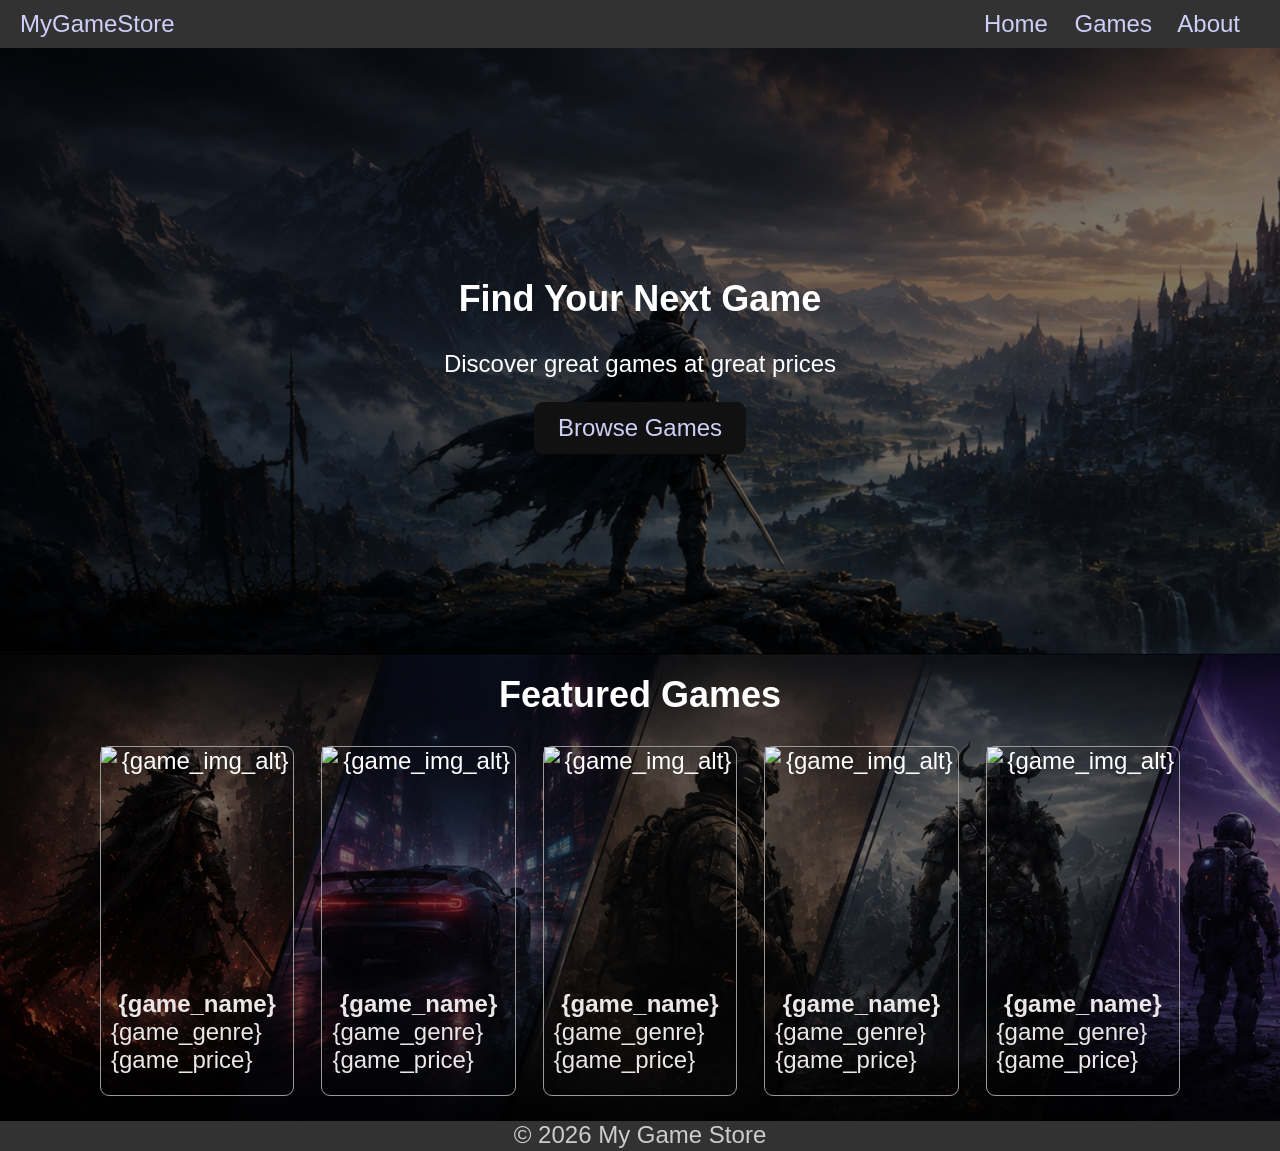
==== GameStore.Frontend/index.html @ b0532fb5 "first commit" ====
<!DOCTYPE html>
<html lang="en">
    <head>
        <meta charset="UTF-8">
        <meta name="viewport" content="width=device-width, initial-scale=1.0">
        <title>My Game Store</title>
        <link rel="stylesheet" href="css/main.css">
        <script src="js/main.js" defer></script>
    </head>
    <body>
        <header>
            <nav>
                <a href="./index.html" class="nav-logo">MyGameStore</a>
                <div class="nav-links">
                    <a href="./index.html">Home</a>
                    <a href="./games.html">Games</a>
                    <a href="./about.html">About</a>
                </div>
            </nav>
        </header>
        <main>
            <section class="hero">
                <h1>Find Your Next Game</h1>
                <p>Discover great games at great prices</p>
                <a href="./games.html" class="btn">Browse Games</a>
            </section>
            <section class="featured">
                <h2>Featured Games</h2>
                <div class="featured-games">
                    <article class="card" id="featured1">
                        <img src="./images/{game_name}.png" alt="{game_img_alt}" />
                        <h4>{game_name}</h4>
                        <p>{game_genre}</p>
                        <p>{game_price}</p>
                    </article>
                    <article class="card" id="featured2">
                        <img src="./images/{game_name}.png" alt="{game_img_alt}" />
                        <h4>{game_name}</h4>
                        <p>{game_genre}</p>
                        <p>{game_price}</p>
                    </article>
                    <article class="card" id="featured3">
                        <img src="./images/{game_name}.png" alt="{game_img_alt}" />
                        <h4>{game_name}</h4>
                        <p>{game_genre}</p>
                        <p>{game_price}</p>
                    </article>
                    <article class="card" id="featured4">
                        <img src="./images/{game_name}.png" alt="{game_img_alt}" />
                        <h4>{game_name}</h4>
                        <p>{game_genre}</p>
                        <p>{game_price}</p>
                    </article>
                    <article class="card" id="featured5">
                        <img src="./images/{game_name}.png" alt="{game_img_alt}" />
                        <h4>{game_name}</h4>
                        <p>{game_genre}</p>
                        <p>{game_price}</p>
                    </article>
                </div>
            </section>
        </main>
        <footer>
            <p>&copy; 2026 My Game Store</p>
        </footer>
    </body>
</html>
---- GameStore.Frontend/css/main.css ----
* {
    box-sizing: border-box;
}

:root {
    --scrollbar-track: #1e1e1e;
    --scrollbar-thumb: #4a4a4a;
    --scrollbar-thumb-hover: #606060;
}

html {
    scrollbar-width: thin;
    scrollbar-color: var(--scrollbar-thumb) var(--scrollbar-track);
}

html::-webkit-scrollbar {
    width: 10px;
    height: 10px;
}

html::-webkit-scrollbar-track {
    background: var(--scrollbar-track);
}

html::-webkit-scrollbar-thumb {
    background: var(--scrollbar-thumb);
    border-radius: 5px;
}

html::-webkit-scrollbar-thumb:hover {
    background: var(--scrollbar-thumb-hover);
}

body html {
    margin: 0;
    padding: 0;
}

body {
    background-color: #b6b6b6;
    color: #000000;
    font-family: Arial, Helvetica, sans-serif;
    font-size: 1.5rem;
    margin: 0;
    display: flex;
    flex-direction: column;
    min-height: 100vh;
}

body a {
    text-decoration: none;
}

header {
    background-color: #333232;
    color: #ccc;
    position: sticky;
    top: 0;
    z-index: 1000;
}

header a {
    color: #cfcef8;
}

header a:hover {
    color: #1c9bc2;
}

header a:active {
    color: #803025;
}

nav {
    padding: 10px 20px;
    display: flex;
    justify-content: space-between;
}

.nav-links a {
    margin-right: 20px;
}

main {
    margin: 0;
    flex-grow: 1;
}

.hero {
    padding: 200px 40px;
    text-align: center;
    color: #fff;
    background-image: linear-gradient(rgba(0, 0, 0, 0.5), rgba(0, 0, 0, 0.5)), url(./../images/main-bg.png);
    background-size: cover;
    margin: 0;
}

.hero a {
    display: inline-block;
    padding: 12px 24px;
    background-color: #111;
    color: #cfcef8;
    border-radius: 9px;
}

.featured {
    text-align: center;
    color: #fff;
    padding-bottom: 25px;
    background-image: linear-gradient(rgba(0, 0, 0, 0.5), rgba(0, 0, 0, 0.5)), url(./../images/featured-bg.png);
    background-size: cover;
}

.featured h2 {
    margin: 0 0 30px;
    padding-top: 20px;
}

.featured-games {
    display: flex;
    flex-direction: row;
    justify-content: space-between;
    gap: 20px;
    margin: 0 100px 0;
}

.card {
    background-color: rgba(0, 0, 0, 0.05);
    border-radius: 9px;
    height: 350px;
    width: 18%;
    border: 1px solid #999;
    display: flex;
    flex-direction: column;
}

.card img {
    width: 100%;
    height: 70%;
    padding: auto;
    overflow: hidden;
    text-overflow: ellipsis;
    white-space: normal;
    object-fit: fill;
}

.card p {
    text-align: justify;
}

.card h4 {
    text-align: center;
    margin-top: auto;
}

.card h4, .card p {
    margin: 0;
    padding: 0 10px 0;
    color: #ebe7e7;
}

footer {
    background-color: #333232;
    color: #ccc;
    text-align: center;
    width: 100%;
    height: 30px;
}

footer p {
    margin: 0;
    padding: 0;
}
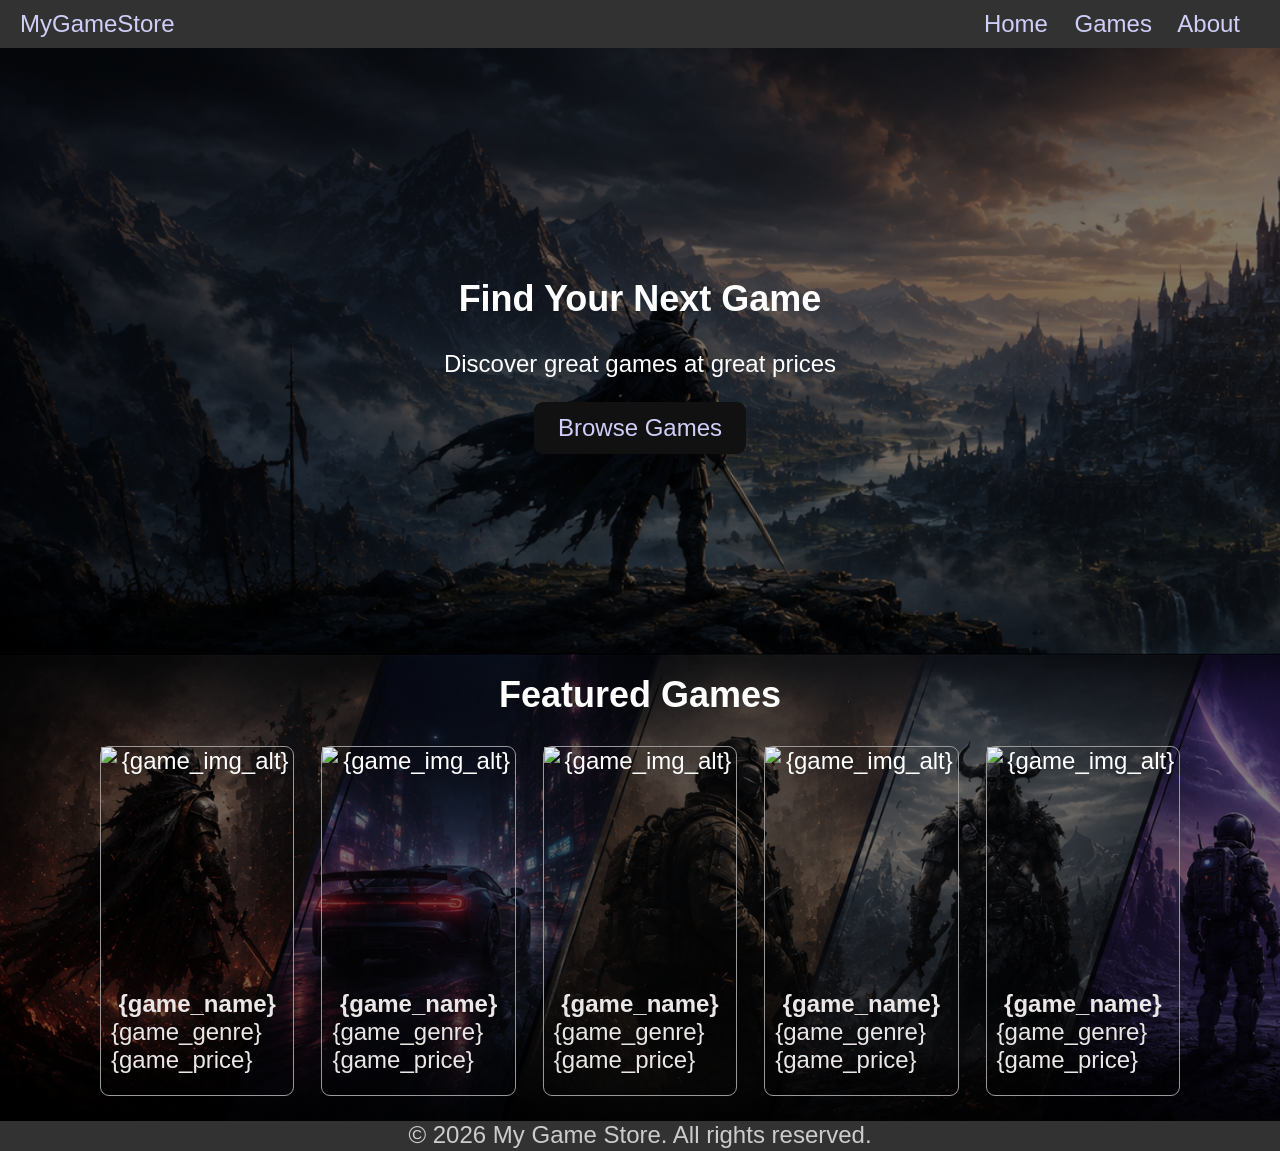
==== commit a18a89d6: "created about and games pages" ====
--- a/GameStore.Frontend/index.html
+++ b/GameStore.Frontend/index.html
@@ -18,7 +18,7 @@
                 </div>
             </nav>
         </header>
-        <main>
+        <main class="home-page">
             <section class="hero">
                 <h1>Find Your Next Game</h1>
                 <p>Discover great games at great prices</p>
@@ -61,7 +61,7 @@
             </section>
         </main>
         <footer>
-            <p>&copy; 2026 My Game Store</p>
+            <p>&copy; 2026 My Game Store. All rights reserved.</p>
         </footer>
     </body>
 </html>
--- a/GameStore.Frontend/css/main.css
+++ b/GameStore.Frontend/css/main.css
@@ -81,7 +81,7 @@
     margin-right: 20px;
 }
 
-main {
+.home-page, .games-page, .about-page {
     margin: 0;
     flex-grow: 1;
 }
@@ -126,7 +126,7 @@
 
 .card {
     background-color: rgba(0, 0, 0, 0.05);
-    border-radius: 9px;
+    border-radius: 9px; 
     height: 350px;
     width: 18%;
     border: 1px solid #999;
@@ -170,4 +170,69 @@
 footer p {
     margin: 0;
     padding: 0;
+}
+
+.about-page {
+    background-image: linear-gradient(rgba(0, 0, 0, 0.75), rgba(0, 0, 0, 0.75)), url("./../images/about_page_bg.png");
+    background-size: cover;
+    color: #ddd;
+}
+
+.about-page ul {
+    list-style-type: none;
+}
+
+.about-hero,
+.about-story,
+.about-values {
+    text-align: center;
+    padding: 40px 20px;
+    margin: 0 auto;
+    width: 70%;
+}
+
+.games-page {
+    background-image: linear-gradient(rgba(0, 0, 0, 0.75), rgba(0, 0, 0, 0.75)), url("./../images/games_page_bg.png");
+    background-attachment: fixed;
+    background-position: center;
+    background-repeat: no-repeat;
+    background-size: cover;
+    color: #ddd;
+}
+
+.games-list {
+    text-align: center;
+}
+
+.game-card {
+    margin: 10px auto;
+    padding: 10px;
+    display: flex;
+    flex-direction: row;
+    width: 90%;
+    height: 250px;
+    background-color: rgba(25, 25, 25, 0.9);
+    border-radius: 9px;
+}
+
+.game-card img {
+    width: 250px;
+    border: 1px solid #ddd;
+    border-radius: 9px;
+}
+
+.game-card h3 {
+    color: #ddd;
+    margin-top: 0;
+}
+
+.game-card p {
+    margin: 0;
+    color: #ddd;
+}
+
+.game-card div {
+    margin: auto 15px;
+    padding-left: 15px;
+    text-align: left;
 }
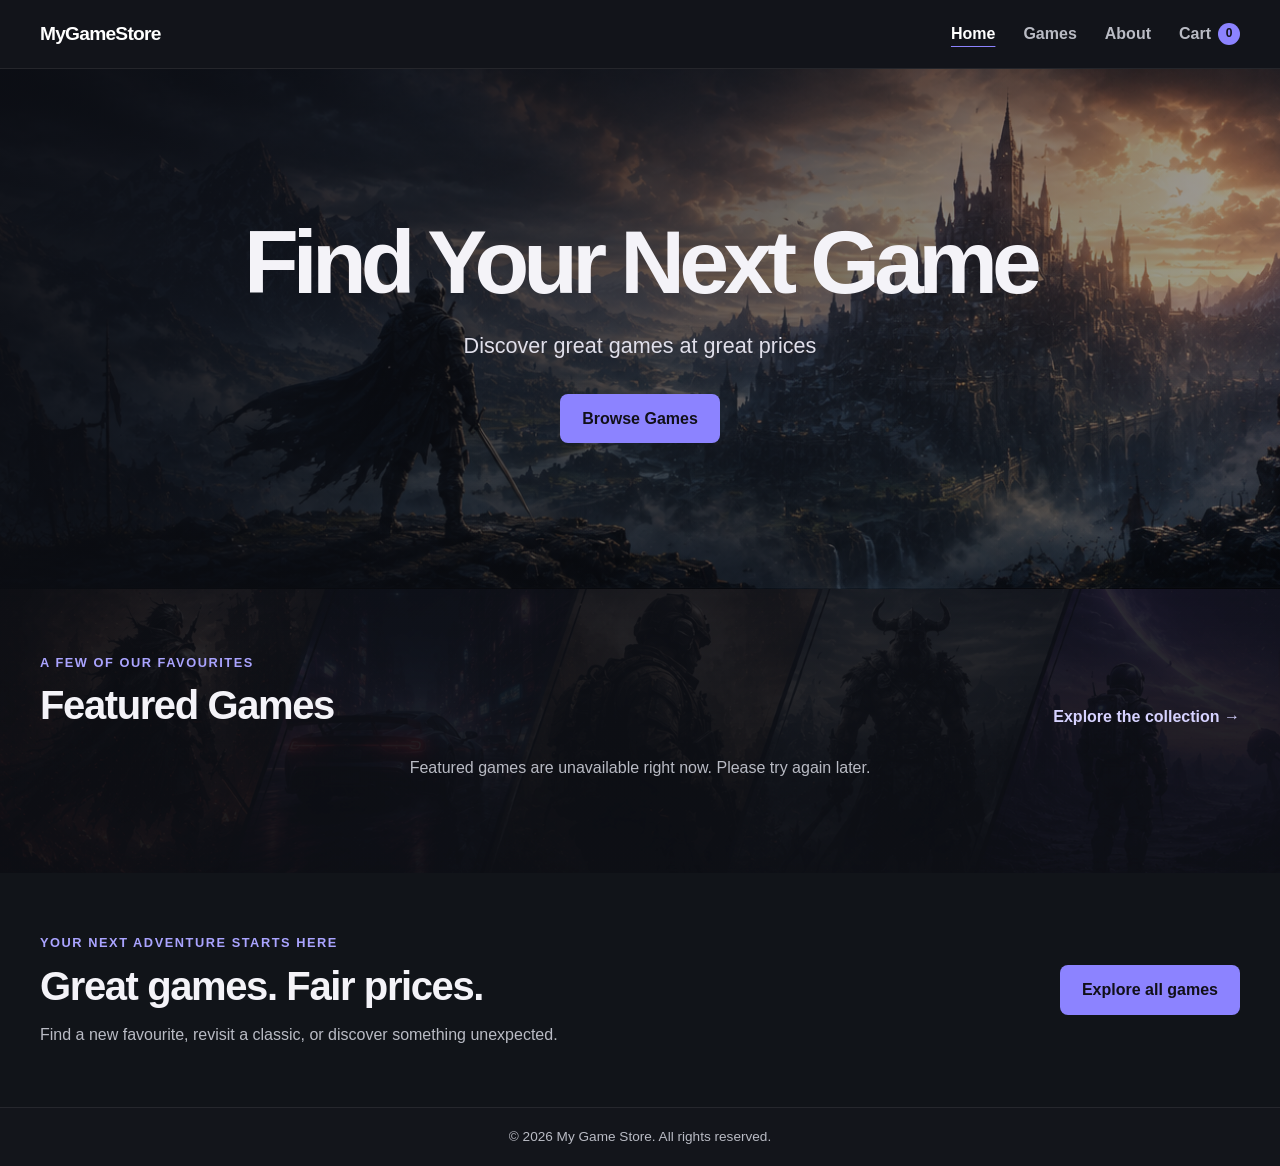
==== commit 0c71cd0e: "Completed Frontend" ====
--- a/GameStore.Frontend/index.html
+++ b/GameStore.Frontend/index.html
@@ -3,7 +3,7 @@
     <head>
         <meta charset="UTF-8">
         <meta name="viewport" content="width=device-width, initial-scale=1.0">
-        <title>My Game Store</title>
+        <title>Home - My Game Store</title>
         <link rel="stylesheet" href="css/main.css">
         <script src="js/main.js" defer></script>
     </head>
@@ -12,9 +12,10 @@
             <nav>
                 <a href="./index.html" class="nav-logo">MyGameStore</a>
                 <div class="nav-links">
-                    <a href="./index.html">Home</a>
+                    <a href="./index.html" aria-current="page">Home</a>
                     <a href="./games.html">Games</a>
                     <a href="./about.html">About</a>
+                    <a href="./cart.html" class="cart-link">Cart <span id="cart-count" class="cart-count">0</span></a>
                 </div>
             </nav>
         </header>
@@ -25,39 +26,23 @@
                 <a href="./games.html" class="btn">Browse Games</a>
             </section>
             <section class="featured">
-                <h2>Featured Games</h2>
-                <div class="featured-games">
-                    <article class="card" id="featured1">
-                        <img src="./images/{game_name}.png" alt="{game_img_alt}" />
-                        <h4>{game_name}</h4>
-                        <p>{game_genre}</p>
-                        <p>{game_price}</p>
-                    </article>
-                    <article class="card" id="featured2">
-                        <img src="./images/{game_name}.png" alt="{game_img_alt}" />
-                        <h4>{game_name}</h4>
-                        <p>{game_genre}</p>
-                        <p>{game_price}</p>
-                    </article>
-                    <article class="card" id="featured3">
-                        <img src="./images/{game_name}.png" alt="{game_img_alt}" />
-                        <h4>{game_name}</h4>
-                        <p>{game_genre}</p>
-                        <p>{game_price}</p>
-                    </article>
-                    <article class="card" id="featured4">
-                        <img src="./images/{game_name}.png" alt="{game_img_alt}" />
-                        <h4>{game_name}</h4>
-                        <p>{game_genre}</p>
-                        <p>{game_price}</p>
-                    </article>
-                    <article class="card" id="featured5">
-                        <img src="./images/{game_name}.png" alt="{game_img_alt}" />
-                        <h4>{game_name}</h4>
-                        <p>{game_genre}</p>
-                        <p>{game_price}</p>
-                    </article>
+                <div class="section-heading">
+                    <div>
+                        <p class="eyebrow">A few of our favourites</p>
+                        <h2>Featured Games</h2>
+                    </div>
+                    <a class="text-link" href="./games.html">Explore the collection <span aria-hidden="true">&rarr;</span></a>
                 </div>
+                <p class="status-message" id="featured-status" role="status" aria-live="polite">Loading games...</p>
+                <div class="featured-games" id="featured-games"></div>
+            </section>
+            <section class="home-promo">
+                <div>
+                    <p class="eyebrow">Your next adventure starts here</p>
+                    <h2>Great games. Fair prices.</h2>
+                    <p>Find a new favourite, revisit a classic, or discover something unexpected.</p>
+                </div>
+                <a href="./games.html" class="btn">Explore all games</a>
             </section>
         </main>
         <footer>
--- a/GameStore.Frontend/css/main.css
+++ b/GameStore.Frontend/css/main.css
@@ -3,12 +3,21 @@
 }
 
 :root {
+    color-scheme: dark;
+    --page-bg: #111419;
+    --panel-bg: #1b2028;
+    --panel-border: rgba(255, 255, 255, 0.1);
+    --text: #f4f3f8;
+    --muted: #b9bbc4;
+    --accent: #8c83ff;
+    --accent-hover: #aaa4ff;
     --scrollbar-track: #1e1e1e;
     --scrollbar-thumb: #4a4a4a;
     --scrollbar-thumb-hover: #606060;
 }
 
 html {
+    min-width: 320px;
     scrollbar-width: thin;
     scrollbar-color: var(--scrollbar-thumb) var(--scrollbar-track);
 }
@@ -31,208 +40,775 @@
     background: var(--scrollbar-thumb-hover);
 }
 
-body html {
-    margin: 0;
-    padding: 0;
-}
-
 body {
-    background-color: #b6b6b6;
-    color: #000000;
-    font-family: Arial, Helvetica, sans-serif;
-    font-size: 1.5rem;
+    min-height: 100vh;
     margin: 0;
     display: flex;
     flex-direction: column;
-    min-height: 100vh;
-}
-
-body a {
+    background: var(--page-bg);
+    color: var(--text);
+    font-family: Arial, Helvetica, sans-serif;
+    font-size: 16px;
+    line-height: 1.6;
+}
+
+a {
+    color: inherit;
     text-decoration: none;
 }
 
+a:focus-visible,
+button:focus-visible,
+input:focus-visible,
+select:focus-visible {
+    outline: 3px solid var(--accent-hover);
+    outline-offset: 3px;
+}
+
 header {
-    background-color: #333232;
-    color: #ccc;
     position: sticky;
     top: 0;
-    z-index: 1000;
-}
-
-header a {
-    color: #cfcef8;
-}
-
-header a:hover {
-    color: #1c9bc2;
-}
-
-header a:active {
-    color: #803025;
+    z-index: 10;
+    border-bottom: 1px solid rgba(255, 255, 255, 0.08);
+    background: rgba(19, 21, 27, 0.96);
+    backdrop-filter: blur(12px);
 }
 
 nav {
-    padding: 10px 20px;
+    width: min(1200px, calc(100% - 48px));
+    min-height: 68px;
+    margin: 0 auto;
+    display: flex;
+    align-items: center;
+    justify-content: space-between;
+    gap: 24px;
+}
+
+.nav-logo {
+    color: #fff;
+    font-size: 1.2rem;
+    font-weight: 800;
+    letter-spacing: -0.04em;
+}
+
+.nav-links {
+    display: flex;
+    align-items: center;
+    gap: 28px;
+}
+
+.nav-links a {
+    color: var(--muted);
+    font-weight: 600;
+    transition: color 150ms ease;
+}
+
+.nav-links a:hover,
+.nav-links a[aria-current="page"] {
+    color: #fff;
+}
+
+.nav-links a[aria-current="page"] {
+    text-decoration: underline;
+    text-decoration-color: var(--accent);
+    text-underline-offset: 7px;
+}
+
+.cart-link {
+    display: inline-flex;
+    align-items: center;
+    gap: 7px;
+}
+
+.cart-count {
+    min-width: 22px;
+    height: 22px;
+    padding: 0 6px;
+    display: inline-flex;
+    align-items: center;
+    justify-content: center;
+    border-radius: 999px;
+    background: var(--accent);
+    color: #111019;
+    font-size: 0.75rem;
+    font-weight: 800;
+}
+
+main {
+    flex: 1;
+}
+
+.hero {
+    min-height: 520px;
+    padding: 112px 24px;
+    display: grid;
+    justify-items: center;
+    align-content: center;
+    text-align: center;
+    background:
+        linear-gradient(90deg, rgba(12, 14, 20, 0.88), rgba(12, 14, 20, 0.38)),
+        url("../images/main-bg.png") center 45% / cover;
+}
+
+.hero h1 {
+    max-width: 800px;
+    margin: 0;
+    font-size: clamp(2.8rem, 7vw, 5.6rem);
+    line-height: 1.05;
+    letter-spacing: -0.065em;
+}
+
+.hero p {
+    margin: 20px 0 30px;
+    color: #e0dfea;
+    font-size: clamp(1.05rem, 2vw, 1.35rem);
+}
+
+.btn {
+    display: inline-flex;
+    min-height: 48px;
+    align-items: center;
+    justify-content: center;
+    padding: 12px 22px;
+    border: 0;
+    border-radius: 8px;
+    background: var(--accent);
+    color: #111019;
+    font: inherit;
+    font-weight: 750;
+    cursor: pointer;
+    transition: background 150ms ease, transform 150ms ease;
+}
+
+.btn:hover {
+    background: var(--accent-hover);
+    transform: translateY(-1px);
+}
+
+.featured {
+    padding: 64px max(24px, calc((100% - 1200px) / 2)) 72px;
+    background:
+        linear-gradient(rgba(13, 15, 21, 0.87), rgba(13, 15, 21, 0.94)),
+        url("../images/featured-bg.png") center / cover;
+}
+
+.section-heading {
+    margin-bottom: 26px;
+    display: flex;
+    align-items: end;
+    justify-content: space-between;
+    gap: 20px;
+}
+
+.section-heading h2,
+.home-promo h2,
+.about-page h1,
+.about-page h2,
+.catalog-heading h1 {
+    margin: 0;
+    line-height: 1.2;
+    letter-spacing: -0.035em;
+}
+
+.section-heading h2,
+.home-promo h2,
+.about-page h2,
+.catalog-heading h1 {
+    font-size: clamp(1.8rem, 4vw, 2.5rem);
+}
+
+.eyebrow {
+    margin: 0 0 8px;
+    color: var(--accent-hover);
+    font-size: 0.8rem;
+    font-weight: 800;
+    letter-spacing: 0.12em;
+    text-transform: uppercase;
+}
+
+.text-link {
+    color: #d6d2ff;
+    font-weight: 700;
+    white-space: nowrap;
+}
+
+.text-link:hover {
+    color: #fff;
+}
+
+.featured-games {
+    display: grid;
+    grid-template-columns: repeat(5, minmax(0, 1fr));
+    gap: 18px;
+}
+
+.game-card {
+    display: block;
+    color: inherit;
+    min-width: 0;
+    overflow: hidden;
+    border: 1px solid var(--panel-border);
+    border-radius: 12px;
+    background: var(--panel-bg);
+    box-shadow: 0 10px 28px rgba(0, 0, 0, 0.16);
+}
+
+.game-card:hover {
+    border-color: rgba(170, 164, 255, 0.7);
+    transform: translateY(-3px);
+}
+
+.game-card:focus-visible {
+    outline: 3px solid var(--accent-hover);
+    outline-offset: 3px;
+}
+
+.game-card img {
+    display: block;
+    width: 100%;
+    height: 220px;
+    object-fit: cover;
+    background: #252a33;
+}
+
+.game-details {
+    padding: 17px 18px 19px;
+}
+
+.game-details h3 {
+    margin: 0 0 6px;
+    color: #fff;
+    font-size: 1.1rem;
+    line-height: 1.35;
+}
+
+.game-details p {
+    margin: 3px 0 0;
+    color: var(--muted);
+}
+
+.game-details .game-genre {
+    font-size: 0.9rem;
+}
+
+.game-details .game-price {
+    margin-top: 11px;
+    color: #d7d2ff;
+    font-size: 1.12rem;
+    font-weight: 750;
+}
+
+.game-details .game-release-date {
+    margin-top: 7px;
+    font-size: 0.85rem;
+}
+
+.featured-card img {
+    height: 190px;
+}
+
+.featured-card .game-details {
+    padding: 14px;
+}
+
+.featured-card .game-details h3 {
+    font-size: 1rem;
+}
+
+.featured-card .game-details .game-price {
+    margin-top: 7px;
+}
+
+.status-message {
+    margin: 20px 0;
+    color: var(--muted);
+    text-align: center;
+}
+
+.status-message[hidden],
+.catalog-error[hidden] {
+    display: none;
+}
+
+.home-promo {
+    width: min(1200px, calc(100% - 48px));
+    margin: 0 auto;
+    padding: 60px 0;
+    display: flex;
+    align-items: center;
+    justify-content: space-between;
+    gap: 28px;
+}
+
+.home-promo p:not(.eyebrow) {
+    max-width: 560px;
+    margin: 12px 0 0;
+    color: var(--muted);
+}
+
+footer {
+    padding: 18px 24px;
+    border-top: 1px solid rgba(255, 255, 255, 0.08);
+    background: #13151b;
+    color: var(--muted);
+    text-align: center;
+    font-size: 0.85rem;
+}
+
+footer p {
+    margin: 0;
+}
+
+.games-page {
+    background:
+        linear-gradient(rgba(12, 14, 19, 0.82), rgba(12, 14, 19, 0.94)),
+        url("../images/games_page_bg.png") center / cover fixed;
+}
+
+.games-list {
+    width: min(1200px, calc(100% - 48px));
+    margin: 0 auto;
+    padding: 64px 0 80px;
+}
+
+.catalog-heading {
+    margin-bottom: 30px;
+    text-align: center;
+}
+
+.catalog-heading > p:last-child {
+    margin: 12px 0 0;
+    color: var(--muted);
+}
+
+.catalog-toolbar {
+    padding: 18px;
+    display: grid;
+    grid-template-columns: minmax(220px, 1fr) minmax(160px, 0.55fr) minmax(190px, 0.65fr);
+    align-items: end;
+    gap: 16px;
+    border: 1px solid var(--panel-border);
+    border-radius: 12px;
+    background: rgba(25, 29, 37, 0.9);
+}
+
+.catalog-toolbar label {
+    display: grid;
+    gap: 7px;
+    color: #e4e3ec;
+    font-size: 0.9rem;
+    font-weight: 700;
+}
+
+.catalog-toolbar input,
+.catalog-toolbar select {
+    width: 100%;
+    min-height: 44px;
+    padding: 9px 12px;
+    border: 1px solid #414653;
+    border-radius: 7px;
+    background: #171a21;
+    color: var(--text);
+    font: inherit;
+    font-weight: 400;
+}
+
+.catalog-toolbar input::placeholder {
+    color: #9296a2;
+}
+
+.catalog-count {
+    margin: 18px 0 12px;
+    color: var(--muted);
+    font-size: 0.9rem;
+}
+
+.game-cards {
+    display: grid;
+    grid-template-columns: repeat(3, minmax(0, 1fr));
+    gap: 20px;
+}
+
+.catalog-error {
+    padding: 24px;
+    border: 1px solid rgba(255, 145, 145, 0.35);
+    border-radius: 10px;
+    background: rgba(88, 35, 43, 0.35);
+    text-align: center;
+}
+
+.catalog-error p {
+    margin: 0 0 18px;
+    color: #ffdada;
+}
+
+.detail-page,
+.cart-page {
+    min-height: 100%;
+    background:
+        linear-gradient(rgba(12, 14, 19, 0.88), rgba(12, 14, 19, 0.95)),
+        url("../images/games_page_bg.png") center / cover fixed;
+}
+
+.detail-content,
+.cart-content {
+    width: min(1040px, calc(100% - 48px));
+    margin: 0 auto;
+    padding: 54px 0 80px;
+}
+
+.back-link {
+    display: inline-block;
+    margin-bottom: 22px;
+    color: #d6d2ff;
+    font-weight: 700;
+}
+
+.back-link:hover {
+    color: #fff;
+}
+
+.game-detail {
+    overflow: hidden;
+    display: grid;
+    grid-template-columns: minmax(260px, 0.9fr) minmax(0, 1.1fr);
+    border: 1px solid var(--panel-border);
+    border-radius: 14px;
+    background: rgba(27, 32, 40, 0.96);
+}
+
+.detail-image {
+    display: block;
+    width: 100%;
+    height: 100%;
+    min-height: 440px;
+    object-fit: cover;
+    background: #252a33;
+}
+
+.detail-information {
+    padding: clamp(26px, 5vw, 54px);
+    align-self: center;
+}
+
+.detail-information h1,
+.cart-content > h1 {
+    margin: 0;
+    font-size: clamp(2rem, 5vw, 3.4rem);
+    line-height: 1.1;
+    letter-spacing: -0.05em;
+}
+
+.detail-price {
+    margin: 20px 0 0;
+    color: #d7d2ff;
+    font-size: 1.7rem;
+    font-weight: 800;
+}
+
+.detail-release-date,
+.detail-description {
+    color: var(--muted);
+}
+
+.detail-description {
+    margin: 24px 0;
+    font-size: 1.05rem;
+}
+
+.cart-notice {
+    min-height: 1.5em;
+    margin: 14px 0 0;
+    color: #c9ffc9;
+}
+
+.cart-content > .eyebrow {
+    margin-bottom: 6px;
+}
+
+.cart-content > h1 {
+    margin-bottom: 28px;
+}
+
+.cart-layout {
+    display: grid;
+    grid-template-columns: minmax(0, 1fr) 300px;
+    align-items: start;
+    gap: 24px;
+}
+
+.cart-items {
+    display: grid;
+    gap: 14px;
+}
+
+.cart-item {
+    padding: 18px 20px;
+    display: flex;
+    align-items: center;
+    justify-content: space-between;
+    gap: 18px;
+    border: 1px solid var(--panel-border);
+    border-radius: 10px;
+    background: rgba(27, 32, 40, 0.94);
+}
+
+.cart-item-info h2 {
+    margin: 0;
+    color: #fff;
+    font-size: 1.1rem;
+}
+
+.cart-item-info p {
+    margin: 4px 0 0;
+    color: var(--muted);
+}
+
+.cart-item-controls {
+    display: flex;
+    align-items: center;
+    gap: 16px;
+}
+
+.cart-item-controls label {
+    display: grid;
+    gap: 3px;
+    color: var(--muted);
+    font-size: 0.78rem;
+}
+
+.cart-item-controls input {
+    width: 68px;
+    min-height: 38px;
+    padding: 6px 8px;
+    border: 1px solid #414653;
+    border-radius: 6px;
+    background: #171a21;
+    color: var(--text);
+    font: inherit;
+}
+
+.cart-item-total {
+    min-width: 72px;
+    color: #d7d2ff;
+    text-align: right;
+}
+
+.remove-item {
+    padding: 6px 0;
+    border: 0;
+    background: transparent;
+    color: #ffb6b6;
+    font: inherit;
+    cursor: pointer;
+}
+
+.remove-item:hover {
+    color: #fff;
+    text-decoration: underline;
+}
+
+.cart-summary {
+    padding: 22px;
+    border: 1px solid var(--panel-border);
+    border-radius: 10px;
+    background: rgba(27, 32, 40, 0.94);
+}
+
+.cart-summary h2 {
+    margin: 0 0 18px;
+    font-size: 1.2rem;
+}
+
+.summary-row {
+    padding: 14px 0;
     display: flex;
     justify-content: space-between;
-}
-
-.nav-links a {
-    margin-right: 20px;
-}
-
-.home-page, .games-page, .about-page {
-    margin: 0;
-    flex-grow: 1;
-}
-
-.hero {
-    padding: 200px 40px;
+    border-top: 1px solid var(--panel-border);
+    color: #fff;
+}
+
+.cart-summary > p {
+    margin: 0 0 18px;
+    color: var(--muted);
+    font-size: 0.85rem;
+}
+
+.cart-summary .btn {
+    width: 100%;
+}
+
+.cart-empty {
+    padding: 36px 24px;
+    border: 1px solid var(--panel-border);
+    border-radius: 12px;
+    background: rgba(27, 32, 40, 0.85);
     text-align: center;
-    color: #fff;
-    background-image: linear-gradient(rgba(0, 0, 0, 0.5), rgba(0, 0, 0, 0.5)), url(./../images/main-bg.png);
-    background-size: cover;
-    margin: 0;
-}
-
-.hero a {
-    display: inline-block;
-    padding: 12px 24px;
-    background-color: #111;
-    color: #cfcef8;
-    border-radius: 9px;
-}
-
-.featured {
-    text-align: center;
-    color: #fff;
-    padding-bottom: 25px;
-    background-image: linear-gradient(rgba(0, 0, 0, 0.5), rgba(0, 0, 0, 0.5)), url(./../images/featured-bg.png);
-    background-size: cover;
-}
-
-.featured h2 {
-    margin: 0 0 30px;
-    padding-top: 20px;
-}
-
-.featured-games {
-    display: flex;
-    flex-direction: row;
-    justify-content: space-between;
-    gap: 20px;
-    margin: 0 100px 0;
-}
-
-.card {
-    background-color: rgba(0, 0, 0, 0.05);
-    border-radius: 9px; 
-    height: 350px;
-    width: 18%;
-    border: 1px solid #999;
-    display: flex;
-    flex-direction: column;
-}
-
-.card img {
-    width: 100%;
-    height: 70%;
-    padding: auto;
-    overflow: hidden;
-    text-overflow: ellipsis;
-    white-space: normal;
-    object-fit: fill;
-}
-
-.card p {
-    text-align: justify;
-}
-
-.card h4 {
-    text-align: center;
-    margin-top: auto;
-}
-
-.card h4, .card p {
-    margin: 0;
-    padding: 0 10px 0;
-    color: #ebe7e7;
-}
-
-footer {
-    background-color: #333232;
-    color: #ccc;
-    text-align: center;
-    width: 100%;
-    height: 30px;
-}
-
-footer p {
-    margin: 0;
-    padding: 0;
+}
+
+.cart-empty p {
+    margin: 0 0 20px;
+    color: var(--muted);
 }
 
 .about-page {
-    background-image: linear-gradient(rgba(0, 0, 0, 0.75), rgba(0, 0, 0, 0.75)), url("./../images/about_page_bg.png");
-    background-size: cover;
-    color: #ddd;
-}
-
-.about-page ul {
-    list-style-type: none;
+    min-height: 100%;
+    padding: 30px 24px 70px;
+    background:
+        linear-gradient(rgba(12, 14, 19, 0.83), rgba(12, 14, 19, 0.94)),
+        url("../images/about_page_bg.png") center / cover fixed;
 }
 
 .about-hero,
 .about-story,
 .about-values {
+    width: min(780px, 100%);
+    margin: 0 auto;
+    padding: 42px 0;
     text-align: center;
-    padding: 40px 20px;
-    margin: 0 auto;
-    width: 70%;
-}
-
-.games-page {
-    background-image: linear-gradient(rgba(0, 0, 0, 0.75), rgba(0, 0, 0, 0.75)), url("./../images/games_page_bg.png");
-    background-attachment: fixed;
-    background-position: center;
-    background-repeat: no-repeat;
-    background-size: cover;
-    color: #ddd;
-}
-
-.games-list {
-    text-align: center;
-}
-
-.game-card {
-    margin: 10px auto;
-    padding: 10px;
-    display: flex;
-    flex-direction: row;
-    width: 90%;
-    height: 250px;
-    background-color: rgba(25, 25, 25, 0.9);
+}
+
+.about-hero h1 {
+    font-size: clamp(2.4rem, 6vw, 4rem);
+}
+
+.about-hero p,
+.about-story p {
+    color: #d0d0d8;
+    font-size: 1.1rem;
+}
+
+.about-values ul {
+    margin: 26px 0 0;
+    padding: 0;
+    display: grid;
+    gap: 14px;
+    list-style: none;
+    text-align: left;
+}
+
+.about-values li {
+    padding: 18px 20px;
+    border: 1px solid var(--panel-border);
     border-radius: 9px;
-}
-
-.game-card img {
-    width: 250px;
-    border: 1px solid #ddd;
-    border-radius: 9px;
-}
-
-.game-card h3 {
-    color: #ddd;
-    margin-top: 0;
-}
-
-.game-card p {
-    margin: 0;
-    color: #ddd;
-}
-
-.game-card div {
-    margin: auto 15px;
-    padding-left: 15px;
-    text-align: left;
-}+    background: rgba(27, 32, 40, 0.82);
+    color: #d0d0d8;
+}
+
+.about-values strong {
+    color: #fff;
+}
+
+@media (max-width: 950px) {
+    .featured-games {
+        grid-template-columns: repeat(3, minmax(0, 1fr));
+    }
+
+    .game-cards {
+        grid-template-columns: repeat(2, minmax(0, 1fr));
+    }
+}
+
+@media (max-width: 650px) {
+    nav,
+    .home-promo,
+    .games-list,
+    .detail-content,
+    .cart-content {
+        width: min(100% - 32px, 1200px);
+    }
+
+    nav {
+        min-height: 62px;
+        gap: 12px;
+    }
+
+    .nav-logo {
+        font-size: 1.05rem;
+    }
+
+    .nav-links {
+        gap: 12px;
+        font-size: 0.82rem;
+    }
+
+    .hero {
+        min-height: 440px;
+        padding: 84px 20px;
+    }
+
+    .featured {
+        padding: 48px 16px;
+    }
+
+    .section-heading {
+        align-items: start;
+        flex-direction: column;
+    }
+
+    .featured-games {
+        grid-template-columns: repeat(2, minmax(0, 1fr));
+        gap: 12px;
+    }
+
+    .featured-card img {
+        height: 160px;
+    }
+
+    .home-promo {
+        padding: 42px 0;
+        align-items: start;
+        flex-direction: column;
+    }
+
+    .games-list {
+        padding: 44px 0 56px;
+    }
+
+    .catalog-toolbar {
+        grid-template-columns: 1fr;
+    }
+
+    .game-cards {
+        grid-template-columns: 1fr;
+    }
+
+    .game-detail,
+    .cart-layout {
+        grid-template-columns: 1fr;
+    }
+
+    .detail-image {
+        min-height: 0;
+        height: 320px;
+    }
+
+    .cart-item {
+        align-items: flex-start;
+        flex-direction: column;
+    }
+
+    .cart-item-controls {
+        width: 100%;
+        justify-content: space-between;
+    }
+
+    .game-card img {
+        height: 240px;
+    }
+
+    .about-hero,
+    .about-story,
+    .about-values {
+        padding: 30px 0;
+    }
+}
+
+@media (prefers-reduced-motion: reduce) {
+    *,
+    *::before,
+    *::after {
+        scroll-behavior: auto !important;
+        transition-duration: 0.01ms !important;
+    }
+}
